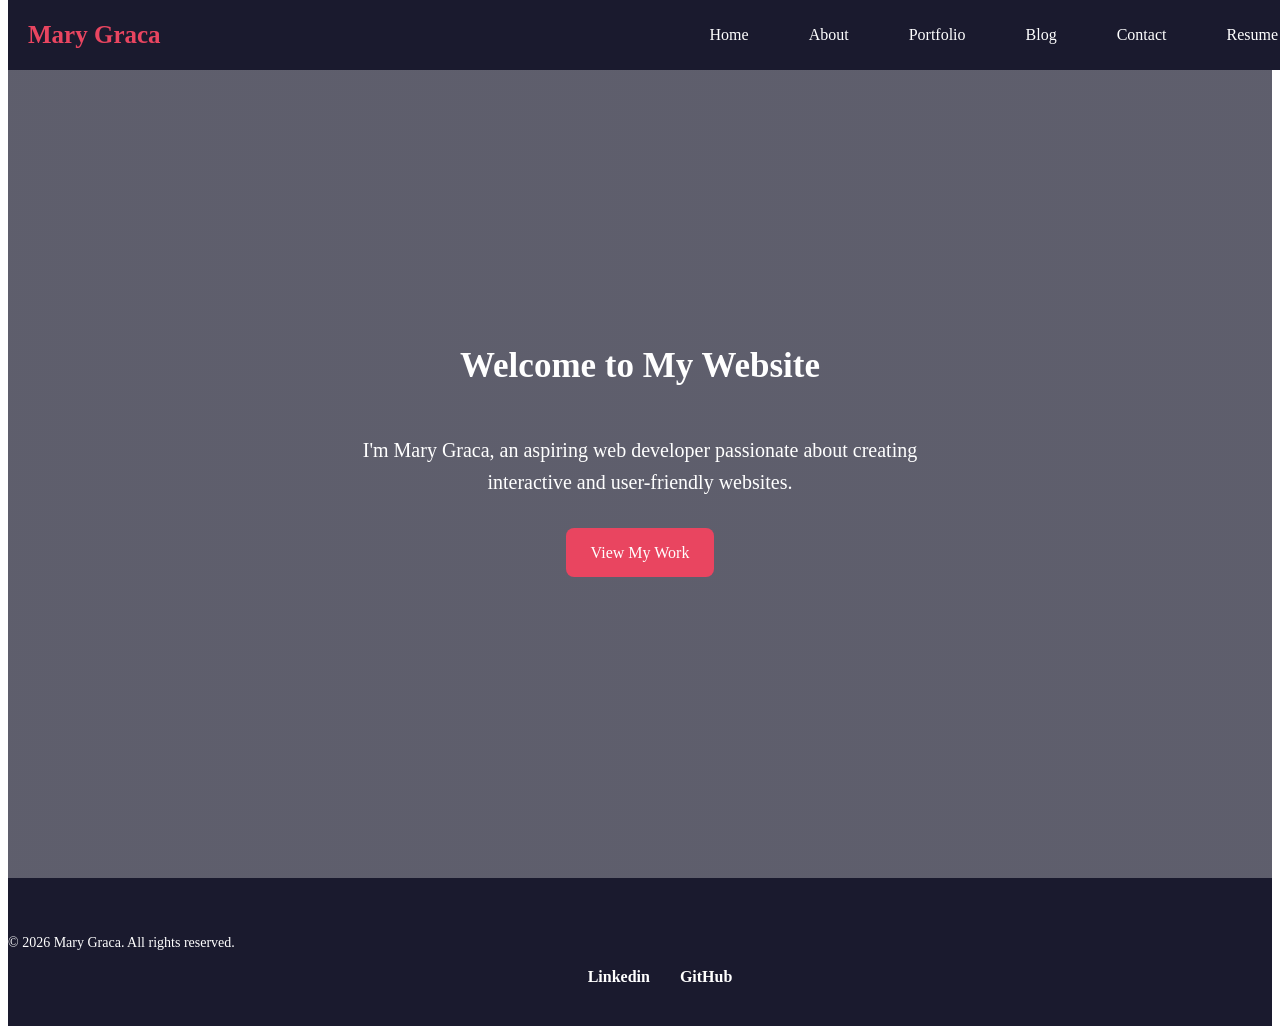
==== index.html @ 5ae4edfa "Add files via upload" ====
<html>
    <head>
        <meta charset="UTF-8">
        <meta name="viewport" content="width=device-width, initial-scale=1.0">
        <meta name="description" content="Portfolio of Mary Graca, aspiring web developer.">
        <title>Mary Graca - Home</title>
        <link rel="stylesheet" href="style.css">
    </head> 
    <body>
        <header>
            <h1>Mary Graca</h1>
            <nav>
                <ul>
                    <li><a href="index.html">Home</a></li>                   
                    <li><a href="about.html">About</a></li>
                    <li><a href="portfolio.html">Portfolio</a></li>
                    <li><a href="blog.html">Blog</a></li>
                    <li><a href="contact.html">Contact</a></li>
                    <li><a href="resume.html">Resume</a></li>
                </ul>
            </nav>
        </header>

        <section class="content hero">
            <h2>Welcome to My Website</h2>
            <p>I'm Mary Graca, an aspiring web developer passionate about creating interactive and user-friendly websites.</p>
            <a href="portfolio.html" class="btn">View My Work</a>
        </section>

        <footer>
            <p>&copy; 2026 Mary Graca. All rights reserved.</p>
            <nav>
                <ul class="footer-nav">
                     <li><a href="https://www.linkedin.com/in/yourprofile">Linkedin</a></li>
                     <li><a href="https://github.com/yourprofile">GitHub</a></li>
                </ul>
            </nav>
        </footer>
    </body>
</html>
---- style.css ----
:root{
    --primary-color: #1a1a2e;
    --secondary-color: #16213e;
    --accent-color: #e94560;
    --background-color: bisque;
    --font-color: #fff;
    --secondary-font-color: #555;
    --border-radius: 8px;
    --box-shadow: 0 4px 6px rgba(0, 0, 0, 0.1)
    --transition: all 0.3s ease;
}

body{
    font-family: Verdana;
    line-height: 1.6;
    color: var(--secondary-font-color);
    display: grid;
    grid-template-rows: 5fr 1fr;
    grid-template-columns: 100%;
    min-height: 100vh;
}

/* Header */

header{
    background-color: var(--primary-color);
    color: var(--font-color);

    display: flex;
    align-items: center;
    justify-content: space-between;
    height: 70px;

    padding: 0 20px;
    width: 100%;

    position: fixed;
    top: 0;
    z-index: 1000;
    box-shadow: var(--box-shadow);
}

header h1{
     font-weight: 600;
     font-size: 25px;
     color: var(--accent-color);
     min-width: 190px;
}

header nav ul {
    list-style: none;
    display: flex;
}

header nav ul li {
    margin: 0 15px;
}

header li a {
     color: var(--font-color);
     text-decoration: none;
     font-weight: 400;
     padding: 10px 15px;
     border-radius: var(--border-radius);
     transition: var(--transition);
}

header nav a:hover {
    background-color: var(--accent-color);
    color: #fff;
}

/* Footer */

footer {
    background-color: var(--primary-color);
    color: var(--font-color);
    text-align: start;

    padding: 20px 0;
    padding-top: 40px;
    box-shadow: var(--box-shadow);
}

footer p {
    margin-bottom: 10px;
    font-size: 14px;
}

footer nav ul {
    list-style: none;
    display: flex;
    justify-content: center;
    margin-top: 10px;
}

footer nav li {
    margin: 0 15px;
}

footer nav a {
    color: var(--font-color);
    text-decoration: none;
    font-weight: 600;
    transition: var(--transition);
}

footer nav a:hover{
    color: var(--accent-color);
    text-decoration: underline;
}
/* Hero */

.hero{
    height: calc(100vh - 70px);
    background: linear-gradient(rgba(26, 26, 46, 0.7), rgba(26, 26, 46, 0.7)), url(background.jpg) no-repeat center center/cover;
    color: var(--font-color);
    text-align: center;
    display: flex;
    align-items: center;
    justify-content: center;
    flex-direction: column;
    padding: 20px;
}

.hero h2 {
    font-size: 35px;
    margin-bottom: 20px;
    font-weight: 600;
}

.hero p {
    font-size: 20px;
    max-width: 600px;
    margin-bottom: 30px;
    font-weight: 300;
}

.btn{
    background-color: var(--accent-color);
    color: #fff;
    padding: 12px 25px;
    text-decoration: none;
    border-radius: var(--border-radius);
    box-shadow: var(--box-shadow);
    transition: var(--transition);
}

.btn:hover {
    background-color:var(--secondary-color) ;
}

/* About Section */
.about {
    padding: 120px 0 60p 0;
    text-align: center;
    background-color: bisque;
}

.about h2 {
    margin-bottom: 30px;
    font-size: 25px;
    color: var(--primary-color);
    font-weight: 600;
}

.about p {
    max-width: 700px;
    margin: 0 auto;
    font-size: 20px;
    line-height: 1.8;
}

/*portfolio */

.portfolio{
    padding: 90px 0;
    text-align: center;
    background-color: var(--background-color);
}

.portfolio h2 {
    margin-bottom: 30px;
    font-size: 35px;
    color: var(--primary-color);
}

.portfolio-grid{
    display: grid;
    grid-template-columns: repeat(auto-fit, minmax(300px, 500px));
    justify-content: center;
    gap: 40px;
}

.portfolio-item{
    padding: 20px;
    border-radius: var(--border-radius);
    box-shadow: var(--box-shadow);
    transition: var(--transition);
}

.portfolio-item img{
    max-width: 100%;
    height: auto;
    border-radius: var(--border-radius);
    margin-bottom: 15px;
}

/* Blog */

.blog {
    padding: 60px 0;
    background-color: var(--secondary-color);
    columns: var(--font-color);
}

.blog h2 {
    margin-bottom: 30px;
    font-size: 30px;
    color: var(--accent-color);
    text-align: center;
}

.blog-post {
    background-color: var(--primary-color);
    padding: 25px;
    margin-bottom: 30px;
    border-radius: var(--border-radius);
    box-shadow: var(--box-shadow);
    transition: var(--transition);
}

.blog-post:hover {
    transform: translateY(-5px);
    cursor: pointer;
}

.blog-post h3 {
    margin-bottom: 15px;
    font-size: 18px;
    color: var(--accent-color);
}

.blog-post {
    margin-bottom: 10px;
    font-size: 15px;
}

.read-more {
    color: var(--accent-color);
    text-decoration: none;
     font-weight: bold;
     font-size: 14px;
}

/* contact */

.contact{
    padding: 90px 0;
    text-align: center;
    background-color: bisque;
    display: flex;
    flex-direction: column;
    align-items: center;
}

.contact h2 {
    margin-bottom: 30px;
    font-size: 25px;
    color: var(--primary-color);
}

form {
    display: flex;
    flex-direction: column;
    gap: 25px;
}

form label {
    display: flex;
    margin-bottom: 30px;
    font-size: 20px;
    font-weight: 900;
}

form input,
form textarea{
    width: 100%;
    padding: 35px;
    border: 5px solid;
    font-size: 30px;
    border-radius: var(--border-radius);

}

button[type="submit"] {
    background-color: var(--accent-color);
    color: #fff;
    padding: 20px 30px;
    border: none;
    transition: var(--transition);
    border-radius: var(--border-radius);
    cursor: pointer;
    font-size: 30px;
}

button[type="submit"] :hover {
    background-color: var(--secondary-font-color);
}

/* Resume */

.resume {
    padding: 100px 0;
    text-align: center;
    background-color: var(--background-color);
    background-color: bisque;
}

.resume h2 {
    margin-bottom: 30px;
    font-size: 25px;
    color: var(--primary-color);
}

.resume-grid {
    display: grid;
    grid-template-columns: repeat(auto-fit, minmax(200px, 500px));
    justify-content: center;
    gap: 30px;
    margin-top: 40px;
    background-color: bisque;
}

.resume-section {
    background-color: bisque;
    padding:20px;
    border-radius: var(--border-radius);
    box-shadow: var(--box-shadow);
}

.resume-section ul {
    list-style-type: none;
    background-color: bisque;
}
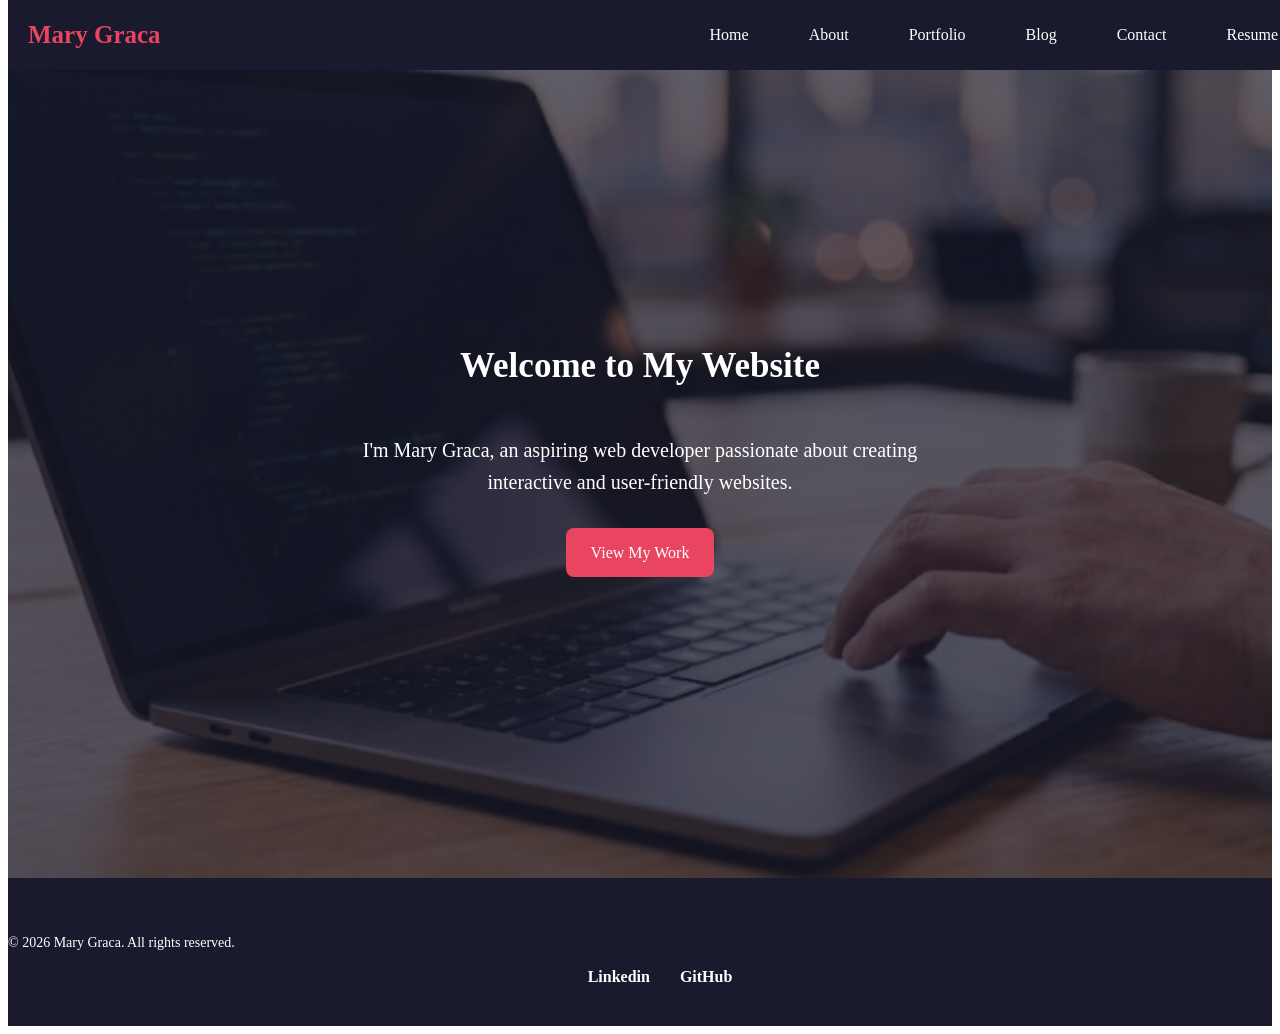
==== commit 12077fbb: "Update index.html" ====
--- a/index.html
+++ b/index.html
@@ -32,9 +32,9 @@
             <nav>
                 <ul class="footer-nav">
                      <li><a href="https://www.linkedin.com/in/yourprofile">Linkedin</a></li>
-                     <li><a href="https://github.com/yourprofile">GitHub</a></li>
+                     <li><a href="https://marygraca.github.io/My-Website/">GitHub</a></li>
                 </ul>
             </nav>
         </footer>
     </body>
-</html>        +</html>        
--- a/style.css
+++ b/style.css
@@ -343,3 +343,16 @@
     list-style-type: none;
     background-color: bisque;
 }
+
+@media(max-width:600px){
+    nav ul{
+        display:flex;
+        flex-wrap; /* This lets links move to a second line if they don't fit */
+    justify-content:centre;
+        padding:0;
+    }
+    nav ul li {
+        margin:5px; /* Shrinks the gap between Home, About, etc. */
+    font-size:14px; /* Makes text slightly smaller for phones */
+    }
+}
